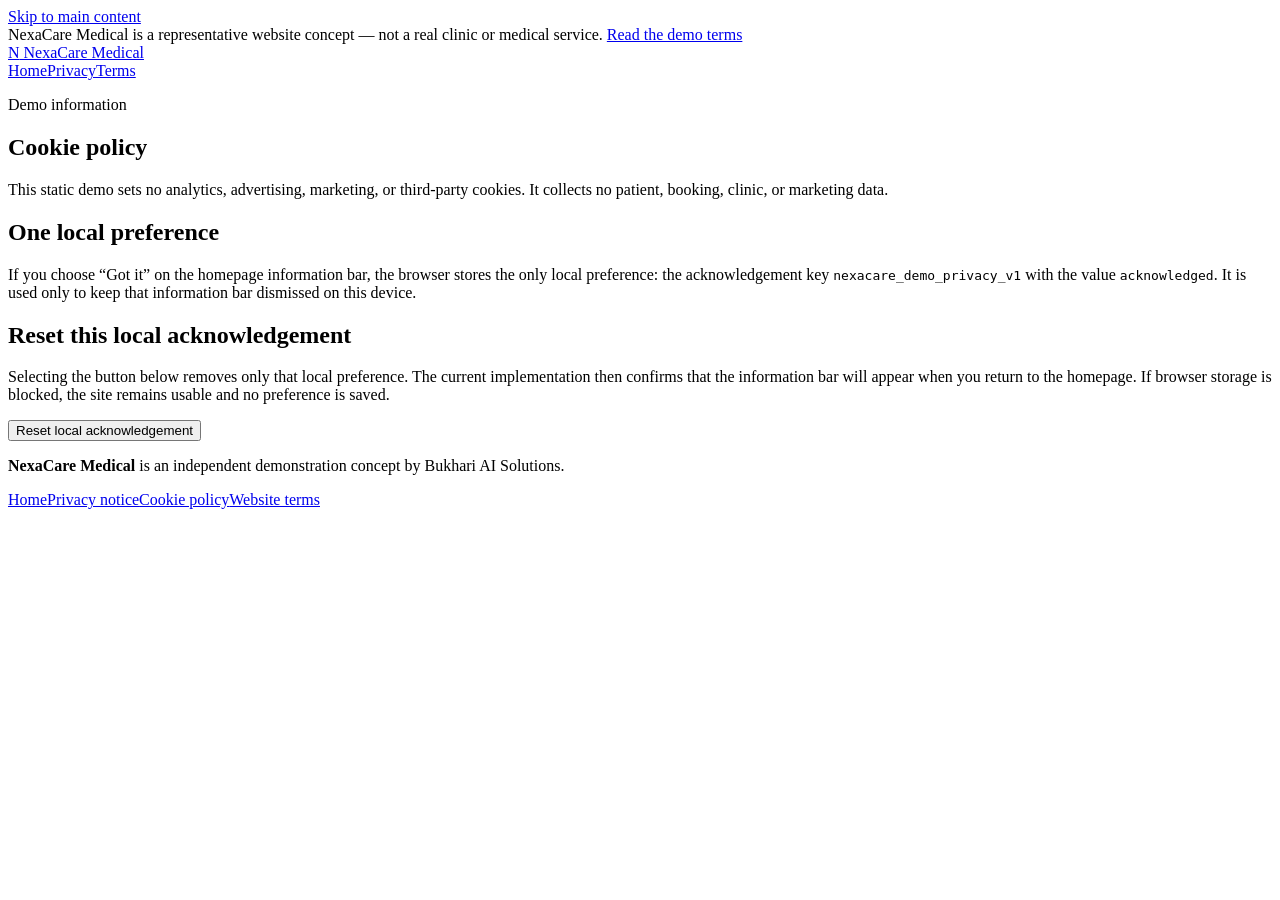
==== cookie-policy.html @ 62e8ba87 "Manual" ====
<!doctype html>
<html lang="en">
<head>
  <meta charset="utf-8">
  <meta name="viewport" content="width=device-width, initial-scale=1">
  <meta name="robots" content="noindex, nofollow, noarchive, nosnippet">
  <title>Cookie policy — NexaCare Medical</title>
  <link rel="icon" href="data:image/svg+xml,%3Csvg xmlns='http://www.w3.org/2000/svg' viewBox='0 0 64 64'%3E%3Crect width='64' height='64' rx='14' fill='%23102A33'/%3E%3Cpath d='M18 45V19h7l14 16V19h7v26h-7L25 29v16z' fill='%23FFFFFF'/%3E%3Cpath d='M32 13v12M26 19h12' stroke='%23E9785D' stroke-width='4' stroke-linecap='round'/%3E%3C/svg%3E">
  <link rel="stylesheet" href="assets/css/style.css">
  <script src="assets/js/main.js" defer></script>
</head>
<body class="legal-page">
  <a class="skip-link" href="#main-content">Skip to main content</a>
  <div class="demo-marquee" role="note">NexaCare Medical is a representative website concept — not a real clinic or medical service. <a href="website-terms.html">Read the demo terms</a></div>
  <header class="site-header">
    <a class="brand" href="index.html"><span aria-hidden="true">N</span> NexaCare Medical</a>
    <nav aria-label="Primary"><a href="index.html">Home</a><a href="privacy-notice.html">Privacy</a><a href="website-terms.html">Terms</a></nav>
  </header>
  <main id="main-content">
    <section class="page-intro">
      <p class="eyebrow">Demo information</p>
      <h1>Cookie policy</h1>
      <p>This static demo sets no analytics, advertising, marketing, or third-party cookies. It collects no patient, booking, clinic, or marketing data.</p>
      <h2>One local preference</h2>
      <p>If you choose “Got it” on the homepage information bar, the browser stores the only local preference: the acknowledgement key <code>nexacare_demo_privacy_v1</code> with the value <code>acknowledged</code>. It is used only to keep that information bar dismissed on this device.</p>
      <h2>Reset this local acknowledgement</h2>
      <p>Selecting the button below removes only that local preference. The current implementation then confirms that the information bar will appear when you return to the homepage. If browser storage is blocked, the site remains usable and no preference is saved.</p>
      <button id="reset-privacy" class="button" type="button">Reset local acknowledgement</button>
      <p id="reset-privacy-status" role="status" hidden></p>
    </section>
  </main>
  <footer class="site-footer">
    <p><strong>NexaCare Medical</strong> is an independent demonstration concept by Bukhari AI Solutions.</p>
    <nav aria-label="Legal"><a href="index.html">Home</a><a href="privacy-notice.html">Privacy notice</a><a href="cookie-policy.html">Cookie policy</a><a href="website-terms.html">Website terms</a></nav>
  </footer>
</body>
</html>
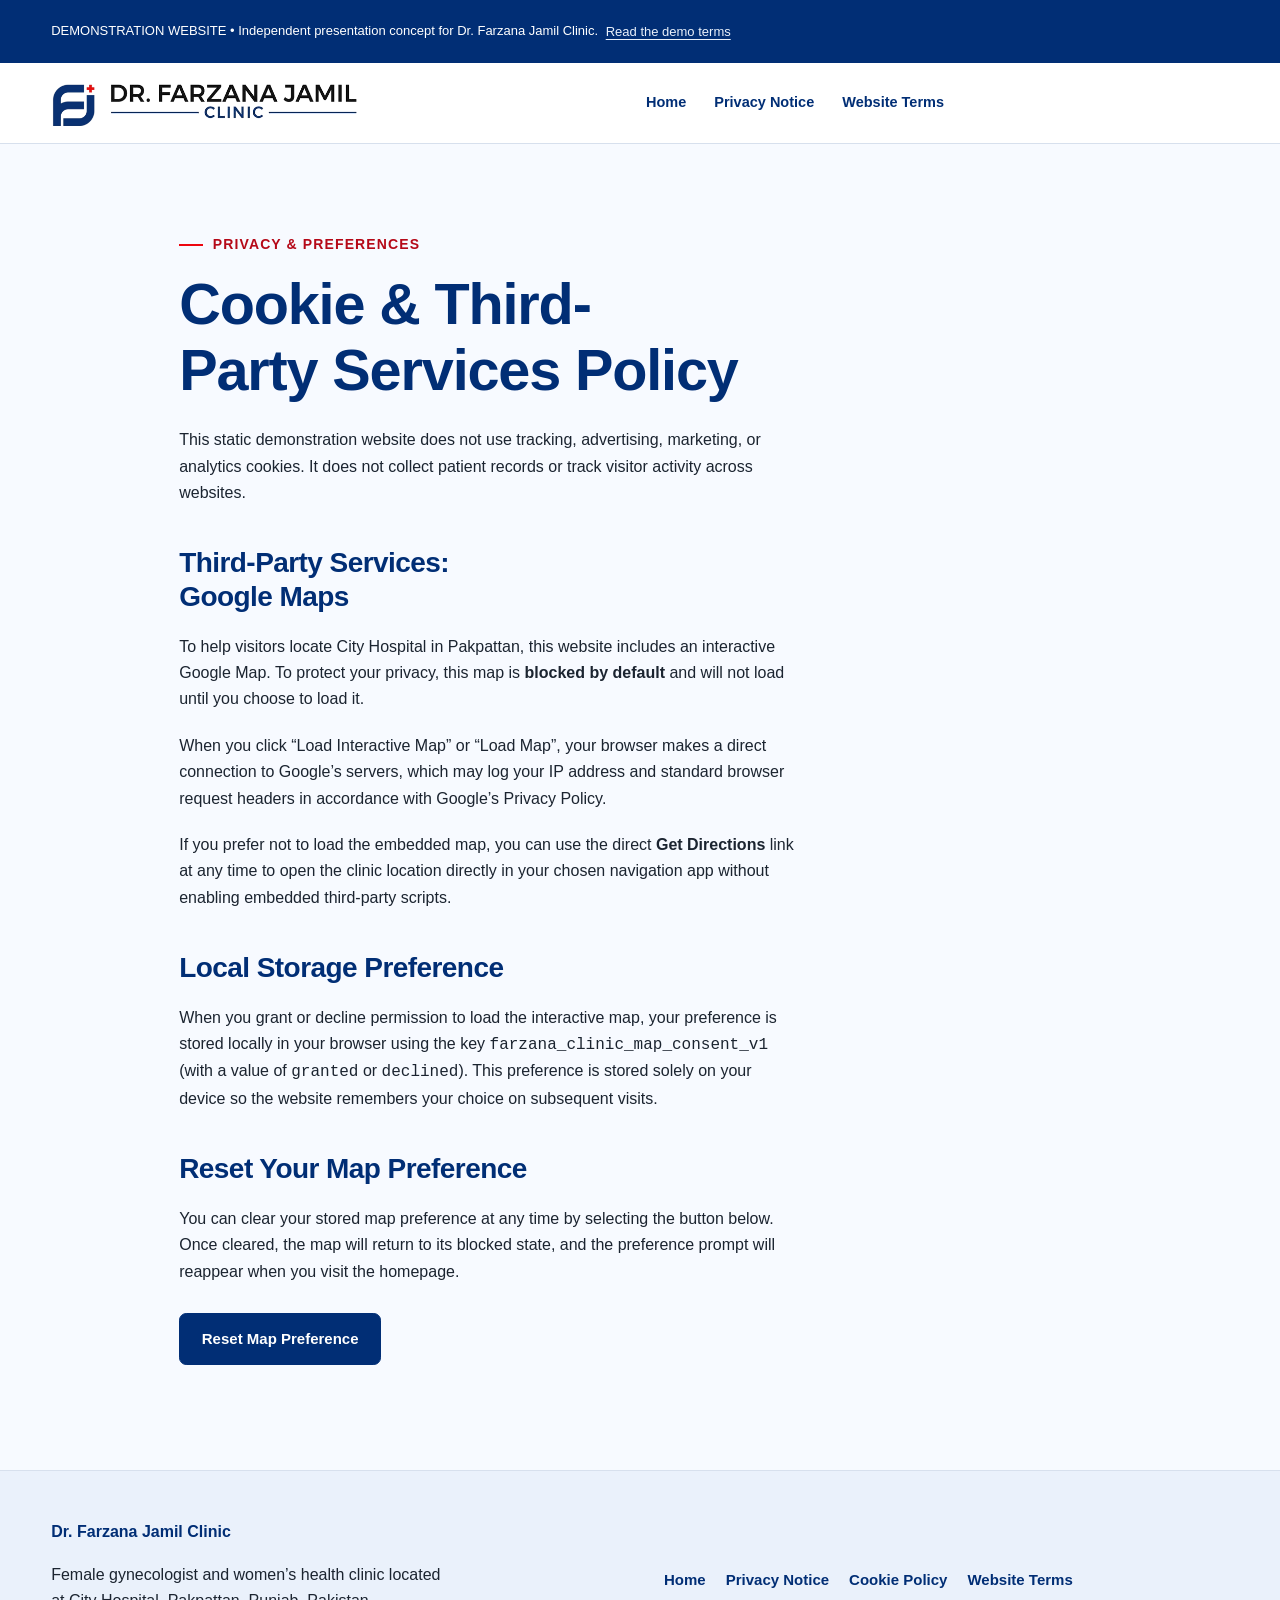
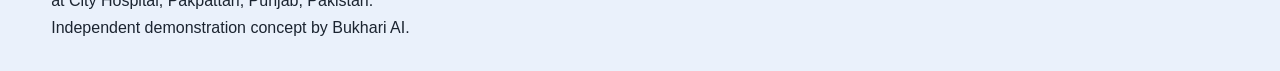
==== commit ad76f4e7: "refactor: rebrand project to Dr. Farzana Jamil Clinic Update project branding, documentation, and me" ====
--- a/cookie-policy.html
+++ b/cookie-policy.html
@@ -4,34 +4,59 @@
   <meta charset="utf-8">
   <meta name="viewport" content="width=device-width, initial-scale=1">
   <meta name="robots" content="noindex, nofollow, noarchive, nosnippet">
-  <title>Cookie policy — NexaCare Medical</title>
-  <link rel="icon" href="data:image/svg+xml,%3Csvg xmlns='http://www.w3.org/2000/svg' viewBox='0 0 64 64'%3E%3Crect width='64' height='64' rx='14' fill='%23102A33'/%3E%3Cpath d='M18 45V19h7l14 16V19h7v26h-7L25 29v16z' fill='%23FFFFFF'/%3E%3Cpath d='M32 13v12M26 19h12' stroke='%23E9785D' stroke-width='4' stroke-linecap='round'/%3E%3C/svg%3E">
+  <title>Cookie and Third-Party Services Policy — Dr. Farzana Jamil Clinic</title>
+  <link rel="icon" href="data:image/svg+xml,%3Csvg xmlns='http://www.w3.org/2000/svg' viewBox='0 0 64 64'%3E%3Crect width='64' height='64' rx='14' fill='%23FFFFFF' stroke='%23D7E0ED' stroke-width='2'/%3E%3Cpath d='M14 16v32M14 16h16M14 31h12' stroke='%23012E75' stroke-width='5' stroke-linecap='round' stroke-linejoin='round'/%3E%3Cpath d='M36 16v22c0 6-4 9-9 9-3 0-5-1-7-2' fill='none' stroke='%23012E75' stroke-width='5' stroke-linecap='round'/%3E%3Cpath d='M51 14v16M43 22h16' stroke='%23ED060F' stroke-width='4' stroke-linecap='round'/%3E%3C/svg%3E">
   <link rel="stylesheet" href="assets/css/style.css">
   <script src="assets/js/main.js" defer></script>
 </head>
 <body class="legal-page">
   <a class="skip-link" href="#main-content">Skip to main content</a>
-  <div class="demo-marquee" role="note">NexaCare Medical is a representative website concept — not a real clinic or medical service. <a href="website-terms.html">Read the demo terms</a></div>
+  <div class="demo-marquee" role="note">DEMONSTRATION WEBSITE • Independent presentation concept for Dr. Farzana Jamil Clinic. <a href="website-terms.html">Read the demo terms</a></div>
   <header class="site-header">
-    <a class="brand" href="index.html"><span aria-hidden="true">N</span> NexaCare Medical</a>
-    <nav aria-label="Primary"><a href="index.html">Home</a><a href="privacy-notice.html">Privacy</a><a href="website-terms.html">Terms</a></nav>
+    <div class="site-header__main">
+      <a class="brand" href="index.html" aria-label="Dr. Farzana Jamil Clinic home">
+        <img class="brand-logo" src="assets/images/dr-farzana-jamil-logo.png" alt="Dr. Farzana Jamil Clinic logo" width="607" height="88">
+      </a>
+      <nav aria-label="Primary navigation">
+        <a href="index.html">Home</a>
+        <a href="privacy-notice.html">Privacy Notice</a>
+        <a href="website-terms.html">Website Terms</a>
+      </nav>
+    </div>
   </header>
   <main id="main-content">
     <section class="page-intro">
-      <p class="eyebrow">Demo information</p>
-      <h1>Cookie policy</h1>
-      <p>This static demo sets no analytics, advertising, marketing, or third-party cookies. It collects no patient, booking, clinic, or marketing data.</p>
-      <h2>One local preference</h2>
-      <p>If you choose “Got it” on the homepage information bar, the browser stores the only local preference: the acknowledgement key <code>nexacare_demo_privacy_v1</code> with the value <code>acknowledged</code>. It is used only to keep that information bar dismissed on this device.</p>
-      <h2>Reset this local acknowledgement</h2>
-      <p>Selecting the button below removes only that local preference. The current implementation then confirms that the information bar will appear when you return to the homepage. If browser storage is blocked, the site remains usable and no preference is saved.</p>
-      <button id="reset-privacy" class="button" type="button">Reset local acknowledgement</button>
-      <p id="reset-privacy-status" role="status" hidden></p>
+      <p class="eyebrow">Privacy &amp; Preferences</p>
+      <h1>Cookie &amp; Third-Party Services Policy</h1>
+      <p>This static demonstration website does not use tracking, advertising, marketing, or analytics cookies. It does not collect patient records or track visitor activity across websites.</p>
+
+      <h2>Third-Party Services: Google Maps</h2>
+      <p>To help visitors locate City Hospital in Pakpattan, this website includes an interactive Google Map. To protect your privacy, this map is <strong>blocked by default</strong> and will not load until you choose to load it.</p>
+      <p>When you click “Load Interactive Map” or “Load Map”, your browser makes a direct connection to Google’s servers, which may log your IP address and standard browser request headers in accordance with Google’s Privacy Policy.</p>
+      <p>If you prefer not to load the embedded map, you can use the direct <strong>Get Directions</strong> link at any time to open the clinic location directly in your chosen navigation app without enabling embedded third-party scripts.</p>
+
+      <h2>Local Storage Preference</h2>
+      <p>When you grant or decline permission to load the interactive map, your preference is stored locally in your browser using the key <code>farzana_clinic_map_consent_v1</code> (with a value of <code>granted</code> or <code>declined</code>). This preference is stored solely on your device so the website remembers your choice on subsequent visits.</p>
+
+      <h2>Reset Your Map Preference</h2>
+      <p>You can clear your stored map preference at any time by selecting the button below. Once cleared, the map will return to its blocked state, and the preference prompt will reappear when you visit the homepage.</p>
+      <div class="action-group">
+        <button id="reset-privacy" class="button button--primary" type="button">Reset Map Preference</button>
+      </div>
+      <p id="reset-privacy-status" role="status" class="demo-control-note" hidden></p>
     </section>
   </main>
   <footer class="site-footer">
-    <p><strong>NexaCare Medical</strong> is an independent demonstration concept by Bukhari AI Solutions.</p>
-    <nav aria-label="Legal"><a href="index.html">Home</a><a href="privacy-notice.html">Privacy notice</a><a href="cookie-policy.html">Cookie policy</a><a href="website-terms.html">Website terms</a></nav>
+    <div>
+      <p><strong>Dr. Farzana Jamil Clinic</strong></p>
+      <p>Female gynecologist and women’s health clinic located at City Hospital, Pakpattan, Punjab, Pakistan. Independent demonstration concept by Bukhari AI.</p>
+    </div>
+    <nav aria-label="Legal navigation">
+      <a href="index.html">Home</a>
+      <a href="privacy-notice.html">Privacy Notice</a>
+      <a href="cookie-policy.html">Cookie Policy</a>
+      <a href="website-terms.html">Website Terms</a>
+    </nav>
   </footer>
 </body>
 </html>
--- a/assets/css/style.css
+++ b/assets/css/style.css
@@ -0,0 +1,1095 @@
+/* Dr. Farzana Jamil Clinic — Refined, women-focused healthcare demonstration */
+:root {
+  color-scheme: light;
+  --brand-blue: #012E75;
+  --brand-blue-light: #0B4DA2;
+  --brand-red: #ED060F;
+  --accessible-red: #B50918;
+  --ink: #111111;
+  --text: #1B2430;
+  --muted: #5B6573;
+  --canvas: #F7FAFF;
+  --blue-tint: #EAF1FB;
+  --surface: #FFFFFF;
+  --border: #D7E0ED;
+
+  --font-display: "Century Gothic", "Avenir Next", Arial, Helvetica, sans-serif;
+  --font-body: "Inter", "Segoe UI", Arial, Helvetica, sans-serif;
+  --gutter: clamp(1.25rem, 4vw, 4rem);
+  --section-space: clamp(3.5rem, 7vw, 6.5rem);
+  --radius: 0.75rem;
+  --shadow: 0 1rem 3rem rgb(1 46 117 / 8%);
+
+  --z-decoration: 0;
+  --z-content: 1;
+  --z-header: 20;
+  --z-quick-actions: 30;
+  --z-privacy: 40;
+  --z-dialog: 50;
+  --z-skip: 60;
+
+  --privacy-bar-height: 8rem;
+  --quick-actions-height: 5.5rem;
+  --header-height: 0rem;
+}
+
+* { box-sizing: border-box; }
+html {
+  scroll-behavior: smooth;
+  scroll-padding-block: calc(var(--header-height) + 1.5rem) 18rem;
+}
+body {
+  --privacy-offset: 0rem;
+  --quick-actions-offset: 0rem;
+  margin: 0;
+  padding-bottom: calc(var(--privacy-offset) + var(--quick-actions-offset));
+  background: var(--canvas);
+  color: var(--text);
+  font: 1rem/1.65 var(--font-body);
+  overflow-wrap: anywhere;
+}
+[hidden] { display: none !important; }
+img, svg { display: block; max-width: 100%; }
+img { height: auto; }
+figure, p, h1, h2, h3 { margin: 0; }
+p + p { margin-top: 1rem; }
+button, input, select, textarea { font: inherit; }
+button, a, summary { -webkit-tap-highlight-color: transparent; touch-action: manipulation; }
+button, summary { cursor: pointer; }
+button { color: inherit; }
+a { color: var(--brand-blue-light); text-underline-offset: .2em; text-decoration-thickness: 1px; }
+a:hover { color: var(--brand-blue); text-decoration-thickness: 2px; }
+button:disabled { cursor: not-allowed; opacity: .6; }
+
+:focus-visible {
+  outline: 3px solid var(--brand-blue-light);
+  outline-offset: 4px;
+  box-shadow: 0 0 0 2px var(--surface);
+}
+:target { scroll-margin-top: calc(var(--header-height) + 1.5rem); }
+
+h1, h2, h3 {
+  color: var(--brand-blue);
+  text-wrap: balance;
+}
+h1, h2 {
+  font-family: var(--font-display);
+  font-weight: 800;
+  letter-spacing: -.02em;
+}
+h1 { font-size: clamp(2.2rem, 4.5vw, 3.8rem); line-height: 1.15; }
+h2 { max-width: 25ch; font-size: clamp(1.75rem, 3vw, 2.75rem); line-height: 1.2; }
+h3 { font-family: var(--font-display); font-size: 1.25rem; font-weight: 700; line-height: 1.35; letter-spacing: -.01em; }
+
+main > section {
+  width: min(100%, 82rem);
+  margin-inline: auto;
+  padding: var(--section-space) var(--gutter);
+}
+main > section > p:not(.eyebrow) { max-width: 65ch; margin-top: 1.25rem; color: var(--text); }
+main > section > h2 { margin-bottom: 1.25rem; }
+main > section + section { border-top: 1px solid var(--border); }
+main > section > *, .service-grid > *, .confidence-grid > *, .site-header > *, .site-footer > * { min-width: 0; }
+
+.eyebrow {
+  margin-bottom: 1rem;
+  color: var(--accessible-red);
+  font-family: var(--font-display);
+  font-size: .875rem;
+  font-weight: 700;
+  letter-spacing: .08em;
+  line-height: 1.5;
+  text-transform: uppercase;
+}
+.eyebrow::before {
+  content: "";
+  display: inline-block;
+  width: 1.5rem;
+  height: 2px;
+  margin-right: .6rem;
+  vertical-align: middle;
+  background: var(--brand-red);
+}
+
+.icon {
+  width: 1.5rem;
+  height: 1.5rem;
+  flex: 0 0 1.5rem;
+  fill: none;
+  stroke: currentColor;
+  stroke-width: 1.7;
+  stroke-linecap: round;
+  stroke-linejoin: round;
+}
+
+.skip-link {
+  position: fixed;
+  left: 1rem;
+  top: 1rem;
+  z-index: var(--z-skip);
+  padding: .75rem 1.25rem;
+  background: var(--surface);
+  color: var(--brand-blue);
+  border: 1px solid var(--border);
+  transform: translateY(-200%);
+}
+.skip-link:focus { transform: none; }
+
+/* Demo Marquee Banner: horizontally animated, pause on hover/focus, static on reduced motion */
+.demo-marquee {
+  position: relative;
+  overflow: hidden;
+  padding: .6rem var(--gutter);
+  background: var(--brand-blue);
+  color: var(--surface);
+  font-size: .8125rem;
+  line-height: 1.5;
+}
+.demo-marquee__track {
+  display: flex;
+  width: max-content;
+  white-space: nowrap;
+  animation: marquee-anim 48s linear infinite;
+}
+.demo-marquee:hover .demo-marquee__track,
+.demo-marquee:focus-within .demo-marquee__track {
+  animation-play-state: paused;
+}
+.demo-marquee__item {
+  display: inline-flex;
+  align-items: center;
+  padding-right: 3rem;
+}
+.demo-marquee a {
+  display: inline-flex;
+  align-items: center;
+  min-height: 44px;
+  padding-inline: .25rem;
+  color: var(--blue-tint);
+  text-decoration: underline;
+  vertical-align: middle;
+}
+.demo-marquee a:hover,
+.demo-marquee a:focus {
+  color: var(--surface);
+}
+
+/* Site Header */
+.site-header {
+  position: relative;
+  z-index: var(--z-header);
+  background: var(--surface);
+  border-bottom: 1px solid var(--border);
+}
+.site-header__main {
+  display: flex;
+  align-items: center;
+  justify-content: space-between;
+  flex-wrap: wrap;
+  gap: .75rem 1rem;
+  padding: .75rem var(--gutter);
+  max-width: 82rem;
+  margin-inline: auto;
+}
+.brand {
+  order: 1;
+  display: inline-flex;
+  align-items: center;
+  min-height: 44px;
+  text-decoration: none;
+}
+.brand-logo {
+  width: 220px;
+  max-width: 100%;
+  height: auto;
+  display: block;
+}
+
+nav { display: flex; flex-wrap: wrap; gap: .25rem 1.25rem; }
+.site-header nav { width: 100%; }
+.menu-toggle {
+  order: 2;
+  min-width: 44px;
+  min-height: 44px;
+  padding: .625rem .875rem;
+  border: 1px solid var(--brand-blue);
+  border-radius: .45rem;
+  background: var(--surface);
+  color: var(--brand-blue);
+  font-size: .875rem;
+  font-weight: 600;
+  display: inline-flex;
+  align-items: center;
+  justify-content: center;
+}
+.site-header .header-call-btn {
+  order: 3;
+  width: 100%;
+  text-align: center;
+}
+.site-header .primary-navigation {
+  order: 4;
+  width: 100%;
+}
+.js-ready .site-header .primary-navigation[hidden] { display: none; }
+
+.site-header nav a, .site-footer nav a {
+  display: inline-flex;
+  align-items: center;
+  min-height: 44px;
+  color: var(--brand-blue);
+  font-size: .9375rem;
+  font-weight: 600;
+  text-decoration: none;
+}
+.site-header nav a:hover {
+  color: var(--brand-blue-light);
+  text-decoration: underline;
+}
+.site-footer nav a {
+  color: var(--brand-blue);
+}
+.site-footer nav a:hover {
+  color: var(--brand-blue-light);
+  text-decoration: underline;
+}
+
+/* Button & Interactive styles */
+.site-header .button { font-size: .875rem; padding: .625rem .875rem; }
+.button, .js-dialog-close, .footer-icon-btn, .menu-toggle {
+  display: inline-flex;
+  align-items: center;
+  justify-content: center;
+  gap: .75rem;
+  min-height: 44px;
+  max-width: 100%;
+  padding: .875rem 1.35rem;
+  border: 1px solid var(--brand-blue);
+  border-radius: .45rem;
+  background: var(--brand-blue);
+  color: var(--surface);
+  font-size: .9375rem;
+  font-weight: 600;
+  line-height: 1.45;
+  text-align: center;
+  text-decoration: none;
+  transition: transform 180ms ease, background-color 180ms ease, color 180ms ease, border-color 180ms ease, box-shadow 180ms ease;
+}
+.button--primary {
+  background: var(--brand-blue);
+  color: var(--surface);
+  border-color: var(--brand-blue);
+}
+.button--secondary {
+  background: var(--surface);
+  color: var(--brand-blue);
+  border-color: var(--border);
+}
+@media (hover: hover) {
+  .button:hover, .js-dialog-close:hover, .footer-icon-btn:hover, .menu-toggle:hover {
+    transform: translateY(-2px);
+    box-shadow: 0 4px 12px -2px rgba(1, 46, 117, 0.25);
+    text-decoration: none;
+  }
+  .button--primary:hover {
+    background: var(--brand-blue-light);
+    border-color: var(--brand-blue-light);
+    color: var(--surface);
+  }
+  .button--secondary:hover {
+    background: var(--blue-tint);
+    color: var(--brand-blue);
+    border-color: var(--brand-blue-light);
+  }
+}
+.button:active, .js-dialog-close:active, .footer-icon-btn:active, .menu-toggle:active {
+  transform: translateY(0);
+  box-shadow: inset 0 0 0 2px currentColor;
+}
+.action-group {
+  display: flex;
+  flex-wrap: wrap;
+  gap: .75rem;
+  margin-block: 1.75rem 1rem;
+}
+.demo-control-note {
+  color: var(--muted);
+  font-size: .875rem;
+  line-height: 1.55;
+}
+
+/* Page Intro / Hero Section */
+.page-intro {
+  display: grid;
+  gap: 2.5rem;
+  align-items: center;
+  padding-top: clamp(2.5rem, 5vw, 4.5rem);
+  padding-bottom: 2.5rem;
+}
+.page-intro h1 {
+  max-width: 16ch;
+  margin-bottom: 1.5rem;
+}
+.page-intro > div > p:not(.eyebrow):not(.demo-control-note) {
+  max-width: 52ch;
+  font-size: 1.125rem;
+  line-height: 1.7;
+  color: var(--text);
+}
+
+.representative-visual { min-width: 0; }
+.representative-visual__placeholder,
+.representative-visual > img {
+  width: 100%;
+  aspect-ratio: 4 / 3;
+  border-radius: var(--radius);
+  background-color: var(--blue-tint);
+  object-fit: cover;
+  border: 1px solid var(--border);
+}
+.representative-visual__placeholder {
+  background-image: url("../images/pattern-care.svg");
+  background-size: cover;
+  background-position: center;
+}
+.representative-visual figcaption {
+  padding: .75rem .125rem 0;
+  color: var(--muted);
+  font-size: .8125rem;
+  line-height: 1.5;
+}
+
+.hero-visual { position: relative; }
+.hero-visual > .representative-visual__placeholder,
+.hero-visual > img {
+  aspect-ratio: 4 / 3;
+  border-radius: 4rem 1rem 1rem 1rem;
+}
+.hero-visual::before {
+  content: "";
+  position: absolute;
+  z-index: var(--z-decoration);
+  width: 5rem;
+  height: 5rem;
+  border: 2px solid var(--brand-red);
+  border-radius: 50%;
+  top: 1rem;
+  right: -0.5rem;
+  pointer-events: none;
+  opacity: .35;
+}
+.hero-visual__note {
+  position: relative;
+  z-index: var(--z-content);
+  width: min(90%, 21rem);
+  margin: -4.5rem auto 0;
+  padding: 1.125rem 1.25rem;
+  background: var(--surface);
+  border: 1px solid var(--border);
+  border-left: 3px solid var(--brand-blue);
+  border-radius: .4rem;
+  box-shadow: var(--shadow);
+}
+.hero-visual__note strong {
+  display: block;
+  color: var(--brand-blue);
+  font-family: var(--font-display);
+  font-size: 1.25rem;
+  font-weight: 700;
+}
+.hero-visual__note span {
+  display: block;
+  margin-top: .25rem;
+  color: var(--muted);
+  font-size: .875rem;
+}
+
+/* Trust Cues */
+.trust-cues {
+  grid-column: 1 / -1;
+  display: grid;
+  gap: 1rem;
+  margin: .5rem 0 0;
+  padding: 1.5rem 0 0;
+  border-top: 1px solid var(--border);
+  list-style: none;
+}
+.trust-cues li {
+  display: flex;
+  align-items: flex-start;
+  gap: .625rem;
+  font-size: .875rem;
+  line-height: 1.5;
+  color: var(--text);
+}
+.trust-cues .icon {
+  color: var(--brand-blue-light);
+  width: 1.25rem;
+  height: 1.25rem;
+  flex-basis: 1.25rem;
+}
+
+/* Trust Strip */
+.trust-strip {
+  padding: 1.5rem var(--gutter);
+  background: var(--blue-tint);
+  border-block: 1px solid var(--border);
+}
+.trust-strip p {
+  max-width: 65rem;
+  margin-inline: auto;
+  text-align: center;
+  font-size: 1rem;
+  color: var(--text);
+}
+.trust-strip strong { font-weight: 600; color: var(--brand-blue); }
+
+/* Women's Health Topics / Service Grid */
+.service-grid {
+  display: grid;
+  gap: 1.5rem;
+  margin-top: 2.5rem;
+}
+.service-card {
+  padding: 1.25rem 1.25rem 1.5rem;
+  background: linear-gradient(135deg, #F7FAFF 0%, #FFFFFF 52%, #EAF1FB 100%);
+  border: 1px solid var(--border);
+  border-radius: var(--radius);
+  box-shadow: 0 2px 8px -2px rgba(1, 46, 117, 0.06);
+  transition: transform 180ms ease, box-shadow 180ms ease;
+}
+@media (hover: hover) {
+  .service-card:hover {
+    transform: translateY(-2px);
+    box-shadow: 0 8px 20px -4px rgba(1, 46, 117, 0.12);
+  }
+}
+.service-card .representative-visual__placeholder,
+.service-card .representative-visual > img {
+  aspect-ratio: 8 / 5;
+  border-radius: .5rem;
+  box-shadow: 0 2px 8px -2px rgba(1, 46, 117, 0.08);
+}
+.service-card .representative-visual figcaption { padding-inline: .25rem; }
+.service-card > p, .service-card > h3 { margin-inline: 0; }
+.service-card > .eyebrow {
+  margin-top: 1.25rem;
+  margin-bottom: .5rem;
+  font-size: .8125rem;
+  letter-spacing: .05em;
+}
+.service-card > .eyebrow::before { display: none; }
+.service-card h3 { margin-bottom: .75rem; font-size: 1.1875rem; }
+.service-card p { font-size: .9375rem; line-height: 1.6; color: var(--text); }
+.service-card .service-confirmation-note {
+  margin-top: .875rem;
+  font-size: .8125rem;
+  color: var(--muted);
+  border-top: 1px solid var(--border);
+  padding-top: .625rem;
+}
+
+/* Practitioner Profile Section */
+#doctor {
+  display: grid;
+  align-items: center;
+  gap: 2.5rem;
+}
+#doctor h2 { margin-bottom: 1.5rem; }
+#doctor .representative-visual__placeholder,
+#doctor .representative-visual > img {
+  aspect-ratio: 4 / 5;
+  border-radius: .75rem 3.5rem .75rem .75rem;
+}
+#doctor > div {
+  border-left: 2px solid var(--brand-red);
+  padding-left: clamp(1.25rem, 3vw, 2.5rem);
+}
+#doctor p { font-size: 1.0625rem; line-height: 1.7; }
+#doctor p + p { margin-top: 1rem; }
+
+/* Experience Gallery */
+.experience-gallery {
+  display: grid;
+  gap: 1.25rem;
+  margin-top: 2.5rem;
+}
+.experience-gallery .representative-visual__placeholder,
+.experience-gallery .representative-visual > img {
+  aspect-ratio: 16 / 10;
+  border-radius: var(--radius);
+}
+
+/* Visit Steps */
+.visit-steps {
+  display: grid;
+  gap: 2rem;
+  margin: 2.5rem 0 0;
+  padding: 0;
+  list-style: none;
+  counter-reset: care-step;
+}
+.visit-steps li {
+  position: relative;
+  padding-top: 1.5rem;
+  border-top: 1px solid var(--border);
+  counter-increment: care-step;
+}
+.visit-steps li::before {
+  content: "0" counter(care-step);
+  display: grid;
+  place-items: center;
+  width: 3rem;
+  height: 3rem;
+  margin-bottom: 1.25rem;
+  color: var(--brand-blue);
+  background: var(--blue-tint);
+  border: 1px solid var(--border);
+  border-radius: 50%;
+  font: 700 1.25rem/1 var(--font-display);
+}
+.visit-steps li::after {
+  content: "";
+  position: absolute;
+  top: -.3rem;
+  left: 0;
+  width: .6rem;
+  height: .6rem;
+  background: var(--brand-red);
+  border-radius: 50%;
+}
+.visit-steps h3 { margin-bottom: .75rem; }
+.visit-steps p { font-size: .9375rem; color: var(--text); }
+
+#confidence {
+  background: var(--blue-tint);
+}
+#confidence .eyebrow { color: var(--brand-blue); }
+.confidence-grid {
+  display: grid;
+  gap: 1px;
+  margin-top: 2.5rem;
+  overflow: hidden;
+  border: 1px solid var(--border);
+  border-radius: var(--radius);
+  background: var(--border);
+}
+.confidence-grid article {
+  padding: clamp(1.5rem, 3vw, 2.25rem);
+  background: var(--surface);
+}
+.confidence-grid .icon {
+  margin-bottom: 1.5rem;
+  color: var(--brand-blue-light);
+}
+.confidence-grid h3 { margin-bottom: .75rem; font-size: 1.1875rem; }
+.confidence-grid p { font-size: .9375rem; color: var(--text); }
+
+/* Location Section & Interactive Map */
+#location {
+  display: grid;
+  gap: 2.5rem;
+  align-items: center;
+}
+.location-panel h2 { margin-bottom: 1.5rem; }
+.location-panel p { font-size: 1.0625rem; }
+.location-panel .action-group { margin-top: 1.75rem; }
+
+.map-visual {
+  position: relative;
+  min-width: 0;
+  width: 100%;
+  aspect-ratio: 16 / 10;
+  border-radius: var(--radius);
+  overflow: hidden;
+  border: 1px solid var(--border);
+  background: var(--blue-tint);
+}
+.map-frame,
+.map-frame iframe {
+  display: block;
+  width: 100%;
+  height: 100%;
+  border: 0;
+}
+.map-placeholder {
+  display: flex;
+  align-items: center;
+  justify-content: center;
+  width: 100%;
+  height: 100%;
+  padding: 1.5rem;
+  text-align: center;
+  background: var(--blue-tint);
+}
+.map-placeholder__content {
+  max-width: 26rem;
+  margin-inline: auto;
+}
+.map-placeholder .icon {
+  margin-inline: auto;
+  margin-bottom: .75rem;
+  width: 2.25rem;
+  height: 2.25rem;
+  color: var(--brand-red);
+}
+.map-placeholder h3 {
+  margin-bottom: .5rem;
+  color: var(--brand-blue);
+  font-family: var(--font-display);
+  font-size: 1.25rem;
+  font-weight: 700;
+}
+.map-placeholder p {
+  font-size: .875rem;
+  line-height: 1.5;
+  color: var(--muted);
+  margin-bottom: 1.25rem;
+}
+.map-placeholder .action-group {
+  justify-content: center;
+  margin: 0;
+}
+
+/* FAQ Section */
+.faq-list {
+  margin-top: 2.5rem;
+  border-top: 1px solid var(--brand-blue);
+}
+.faq-list details { border-bottom: 1px solid var(--border); }
+.faq-list summary {
+  position: relative;
+  min-height: 44px;
+  padding: 1.5rem 2.5rem 1.5rem .25rem;
+  color: var(--brand-blue);
+  font-family: var(--font-display);
+  font-size: 1.0625rem;
+  font-weight: 700;
+  line-height: 1.5;
+  list-style: none;
+}
+.faq-list summary::-webkit-details-marker { display: none; }
+.faq-list summary::after {
+  content: "+";
+  position: absolute;
+  right: .5rem;
+  top: 1.2rem;
+  color: var(--brand-blue-light);
+  font-size: 1.5rem;
+  font-weight: 400;
+}
+.faq-list details[open] summary::after { content: "−"; }
+.faq-list details > p {
+  max-width: 70ch;
+  padding: 0 2rem 1.5rem .25rem;
+  color: var(--text);
+}
+
+/* Bukhari Demonstration Pitch */
+.bukhari-conversion {
+  position: relative;
+  background: linear-gradient(135deg, #001D4C 0%, #012E75 55%, #0B4DA2 100%);
+  color: var(--surface);
+  padding: 4.5rem var(--gutter);
+  text-align: center;
+  overflow: hidden;
+}
+.bukhari-conversion::before {
+  content: "";
+  position: absolute;
+  top: 0;
+  left: 50%;
+  transform: translateX(-50%);
+  width: 6rem;
+  height: 3px;
+  background: var(--brand-red);
+}
+.bukhari-conversion__inner {
+  max-width: 820px;
+  margin-inline: auto;
+  display: flex;
+  flex-direction: column;
+  align-items: center;
+  text-align: center;
+}
+.bukhari-conversion .eyebrow {
+  color: #C2D6F5;
+  margin-inline: auto;
+  font-weight: 700;
+  letter-spacing: 0.08em;
+}
+.bukhari-conversion .eyebrow::before {
+  display: none;
+}
+.bukhari-conversion h2 {
+  color: #FFFFFF;
+  max-width: 28ch;
+  margin-inline: auto;
+  text-align: center;
+  font-size: clamp(1.75rem, 3.5vw, 2.35rem);
+  line-height: 1.25;
+  margin-block: 0.75rem 1.25rem;
+}
+.bukhari-conversion p {
+  color: #EAF1FB;
+  max-width: 64ch;
+  margin-inline: auto;
+  text-align: center;
+  font-size: 1.0625rem;
+  line-height: 1.65;
+}
+.bukhari-conversion .support-line {
+  margin-top: 1.5rem;
+  margin-bottom: 0.5rem;
+  color: #C2D6F5;
+  font-size: 0.9375rem;
+  font-weight: 600;
+  letter-spacing: 0.02em;
+}
+.bukhari-conversion .button--primary {
+  margin-top: 1.5rem;
+  background: #FFFFFF;
+  color: #012E75;
+  border-color: #FFFFFF;
+  font-weight: 700;
+  padding: 0.9rem 1.8rem;
+  box-shadow: 0 4px 14px rgba(0, 0, 0, 0.2);
+}
+@media (hover: hover) {
+  .bukhari-conversion .button--primary:hover {
+    background: #F7FAFF;
+    color: #0B4DA2;
+    border-color: #F7FAFF;
+    transform: translateY(-2px);
+    box-shadow: 0 6px 18px rgba(0, 0, 0, 0.28);
+  }
+}
+
+.site-footer {
+  display: grid;
+  gap: 2rem;
+  padding: 3rem var(--gutter) 2rem;
+  background: var(--blue-tint);
+  border-top: 1px solid var(--border);
+}
+.site-footer > div > p:first-child {
+  margin-bottom: .5rem;
+  color: var(--brand-blue);
+  font-weight: 700;
+}
+.site-footer p { max-width: 45ch; color: var(--text); }
+.site-footer > div > nav {
+  display: flex;
+  flex-direction: column;
+  align-items: flex-start;
+  gap: 0;
+}
+.footer-socials {
+  display: flex;
+  align-items: center;
+  gap: .625rem;
+  margin-top: .5rem;
+  margin-bottom: .75rem;
+}
+.footer-icon-btn {
+  display: inline-flex;
+  align-items: center;
+  justify-content: center;
+  width: 44px;
+  height: 44px;
+  min-width: 44px;
+  min-height: 44px;
+  padding: 0;
+  border: 1px solid var(--border);
+  border-radius: .45rem;
+  background: var(--surface);
+  color: var(--brand-blue);
+  text-decoration: none;
+  transition: transform 180ms ease, background-color 180ms ease, color 180ms ease, border-color 180ms ease, box-shadow 180ms ease;
+}
+.footer-icon-btn .icon {
+  width: 22px;
+  height: 22px;
+}
+@media (hover: hover) {
+  .footer-icon-btn:hover {
+    background: var(--blue-tint);
+    border-color: var(--brand-blue);
+    color: var(--brand-blue-light);
+    transform: translateY(-2px);
+    box-shadow: 0 4px 12px -2px rgba(1, 46, 117, 0.2);
+  }
+}
+.footer-icon-btn:focus-visible {
+  outline: 3px solid var(--brand-blue);
+  outline-offset: 2px;
+}
+.footer-icon-btn:active {
+  transform: translateY(0);
+}
+.footer-contact-text {
+  font-size: .875rem;
+  color: var(--muted);
+  line-height: 1.5;
+  margin-top: .5rem;
+}
+.footer-contact-text a {
+  color: var(--brand-blue);
+  font-weight: 600;
+  text-decoration: none;
+}
+.footer-contact-text a:hover {
+  text-decoration: underline;
+}
+.site-footer > nav {
+  grid-column: 1 / -1;
+  padding-top: 1rem;
+  border-top: 1px solid var(--border);
+}
+
+/* Dialog fallback */
+dialog:not([open]) { display: none; }
+dialog {
+  z-index: var(--z-dialog);
+  width: min(38rem, calc(100% - 2rem));
+  max-height: calc(100dvh - 2rem);
+  padding: clamp(1.25rem, 4vw, 2.5rem);
+  overflow-y: auto;
+  border: 1px solid var(--border);
+  border-top: 3px solid var(--brand-red);
+  border-radius: var(--radius);
+  background: var(--surface);
+  color: var(--text);
+  box-shadow: var(--shadow);
+}
+dialog::backdrop { background: rgb(17 17 17 / 65%); }
+dialog h2 { margin-bottom: 1.25rem; font-size: 2rem; }
+dialog .js-dialog-close { margin-block: 1.5rem 1rem; }
+dialog > a { display: block; min-height: 44px; }
+dialog.dialog--fallback-open {
+  display: block;
+  position: fixed;
+  inset: 1rem;
+  margin: auto;
+}
+
+.reveal--visible { animation: section-reveal 420ms ease-out both; }
+@keyframes section-reveal {
+  from { opacity: .001; transform: translateY(.5rem); }
+  to { opacity: 1; transform: translateY(0); }
+}
+
+@keyframes marquee-anim {
+  0% { transform: translateX(0); }
+  100% { transform: translateX(-50%); }
+}
+
+.legal-page .page-intro {
+  display: block;
+  max-width: 64rem;
+  min-height: 45vh;
+  padding-block: var(--section-space);
+}
+.legal-page .page-intro h1 { max-width: 18ch; }
+.legal-page .page-intro h2 { margin-block: 2.5rem 1rem; font-size: 1.75rem; }
+.legal-page .page-intro p, .legal-page .page-intro li { max-width: 70ch; }
+.legal-page .site-footer { grid-template-columns: 1fr; }
+
+/* Progressive enhancement hooks */
+body:has(.privacy-bar:not([hidden])) { --privacy-offset: var(--privacy-bar-height); }
+body:has(.mobile-quick-actions:not([hidden])) { --quick-actions-offset: var(--quick-actions-height); }
+body.has-privacy-bar { --privacy-offset: var(--privacy-bar-height); }
+body.has-quick-actions { --quick-actions-offset: var(--quick-actions-height); }
+
+/* Compact Floating Privacy Bar */
+.privacy-bar {
+  position: fixed;
+  z-index: var(--z-privacy);
+  bottom: 1.5rem;
+  left: 50%;
+  transform: translateX(-50%);
+  width: min(calc(100% - 2rem), 48rem);
+  max-height: 40dvh;
+  overflow-y: auto;
+  padding: 1.125rem 1.5rem;
+  background: var(--surface);
+  border: 1px solid var(--border);
+  border-radius: var(--radius);
+  box-shadow: 0 1rem 3rem rgb(1 46 117 / 15%);
+}
+.privacy-bar__inner {
+  display: flex;
+  flex-wrap: wrap;
+  align-items: center;
+  justify-content: space-between;
+  gap: 1rem 1.5rem;
+}
+.privacy-bar__text {
+  flex: 1 1 20rem;
+  margin: 0;
+  font-size: .875rem;
+  line-height: 1.5;
+  color: var(--text);
+}
+.privacy-bar__text a {
+  color: var(--brand-blue-light);
+  font-weight: 600;
+}
+.privacy-bar__actions {
+  display: flex;
+  align-items: center;
+  gap: .5rem;
+  flex-wrap: wrap;
+}
+.button--compact {
+  padding: .5rem 1rem;
+  font-size: .875rem;
+  min-height: 44px;
+}
+
+.mobile-quick-actions {
+  position: fixed;
+  z-index: var(--z-quick-actions);
+  left: 0;
+  right: 0;
+  bottom: 0;
+  display: flex;
+  flex-wrap: wrap;
+  gap: .5rem;
+  padding: .75rem var(--gutter) calc(.75rem + env(safe-area-inset-bottom, 0px));
+  border-top: 1px solid var(--border);
+  background: var(--surface);
+}
+.mobile-quick-actions > * { flex: 1 1 8rem; min-width: 0; }
+.mobile-quick-actions .button { padding: .75rem; font-size: .875rem; }
+
+/* Responsive Media Queries */
+@media (min-width: 48rem) {
+  .page-intro { grid-template-columns: minmax(0, 1.15fr) minmax(0, 1fr); gap: 2rem 3rem; }
+  .page-intro .hero-visual { align-self: start; }
+  .trust-cues { grid-template-columns: repeat(3, minmax(0, 1fr)); }
+  .trust-cues li + li { border-left: 1px solid var(--border); padding-left: 1.25rem; }
+  .service-grid { grid-template-columns: repeat(2, minmax(0, 1fr)); }
+  #doctor { grid-template-columns: minmax(0, .85fr) minmax(0, 1.15fr); gap: 4rem; }
+  .experience-gallery { grid-template-columns: minmax(0, 1.25fr) minmax(0, 1fr); }
+  .experience-gallery figure:first-child { grid-row: span 2; display: flex; flex-direction: column; }
+  .experience-gallery figure:first-child .representative-visual__placeholder,
+  .experience-gallery figure:first-child > img { flex: 1; min-height: 0; aspect-ratio: 4 / 5; }
+  .visit-steps { grid-template-columns: repeat(3, minmax(0, 1fr)); gap: 1.75rem; }
+  .confidence-grid { grid-template-columns: repeat(2, minmax(0, 1fr)); }
+  #location { grid-template-columns: repeat(2, minmax(0, 1fr)); gap: 3rem; }
+  .site-footer { grid-template-columns: repeat(2, minmax(0, 1fr)); }
+  .legal-page .site-footer { grid-template-columns: minmax(0, 1fr) minmax(0, 1fr); }
+  .legal-page .site-footer > nav { grid-column: auto; border: 0; padding: 0; }
+  .mobile-quick-actions { display: none; }
+  body:has(.mobile-quick-actions:not([hidden])) { --quick-actions-offset: 0rem; }
+}
+
+@media (max-width: 74.99rem) {
+  body.menu-open { overflow: hidden; }
+  .js-ready .site-header .primary-navigation { width: 100%; padding-top: .5rem; border-top: 1px solid var(--border); }
+  .site-header .header-call-btn { width: 100%; }
+}
+
+@media (min-width: 75rem) {
+  :root { --header-height: 80px; --privacy-bar-height: 5rem; }
+  .site-header { position: sticky; top: 0; }
+  .site-header__main {
+    display: grid;
+    grid-template-columns: auto 1fr auto;
+    align-items: center;
+    gap: 1.5rem 2rem;
+    height: 80px;
+    padding-block: 0;
+    padding-inline: max(var(--gutter), calc((100% - 78rem) / 2));
+    flex-wrap: nowrap;
+  }
+  .brand {
+    order: 1;
+    display: flex;
+    align-items: center;
+  }
+  .brand-logo {
+    width: 310px;
+    max-width: 320px;
+  }
+  .site-header nav {
+    order: 2;
+    width: auto;
+    display: flex !important;
+    flex-direction: row;
+    align-items: center;
+    justify-content: center;
+    flex-wrap: nowrap;
+    white-space: nowrap;
+    gap: 0.25rem 1.25rem;
+    padding: 0;
+    border: none;
+  }
+  .site-header nav a {
+    font-size: 0.90625rem;
+    padding-inline: 0.25rem;
+    white-space: nowrap;
+  }
+  .menu-toggle {
+    display: none;
+  }
+  .site-header .header-call-btn {
+    order: 3;
+    width: auto;
+    margin: 0;
+    white-space: nowrap;
+  }
+  .page-intro { gap: 2.5rem 5rem; }
+  .page-intro .hero-visual { margin-left: 1rem; }
+  .hero-visual__note { margin-left: -1.5rem; }
+  .service-grid { gap: 1.25rem; grid-template-columns: repeat(3, minmax(0, 1fr)); }
+  .site-footer { grid-template-columns: 1.4fr .8fr 1fr 1fr; gap: 2rem 3rem; padding-inline: max(var(--gutter), calc((100% - 74rem) / 2)); }
+  #faq { display: grid; grid-template-columns: minmax(0, 1fr) minmax(0, 1.3fr); gap: 0 4rem; }
+  #faq .eyebrow { grid-column: 1; }
+  #faq h2 { grid-column: 1; align-self: start; }
+  #faq .faq-list { grid-column: 2; grid-row: 1 / span 2; margin-top: 0; }
+}
+
+@media (max-width: 47.99rem) {
+  .privacy-bar {
+    bottom: calc(var(--quick-actions-offset) + .75rem);
+    width: calc(100% - 1.5rem);
+    padding: 1rem 1.25rem;
+  }
+  .privacy-bar__actions {
+    width: 100%;
+  }
+  .privacy-bar__actions .button {
+    flex: 1 1 8rem;
+  }
+}
+
+@media (max-width: 29.99rem) {
+  .action-group .button { width: 100%; }
+  .hero-visual__note { width: 90%; margin-top: -3rem; }
+}
+
+@media (max-height: 40rem) {
+  :root { --header-height: 0rem; }
+  .site-header { position: relative; }
+  .privacy-bar, .mobile-quick-actions { position: static; max-height: none; transform: none; width: 100%; max-width: 100%; border-radius: 0; }
+  body:has(.privacy-bar:not([hidden])),
+  body:has(.mobile-quick-actions:not([hidden])),
+  body.has-privacy-bar,
+  body.has-quick-actions {
+    --privacy-offset: 0rem;
+    --quick-actions-offset: 0rem;
+  }
+  html { scroll-padding-block: 1rem; }
+}
+
+@media (prefers-reduced-motion: reduce) {
+  html { scroll-behavior: auto; }
+  *, *::before, *::after { animation: none !important; transition: none !important; }
+}
+
+@media (forced-colors: active) {
+  .button, .brand-logo, .visit-steps li::before { border: 1px solid ButtonText; }
+  :focus-visible { outline: 3px solid Highlight; }
+}
